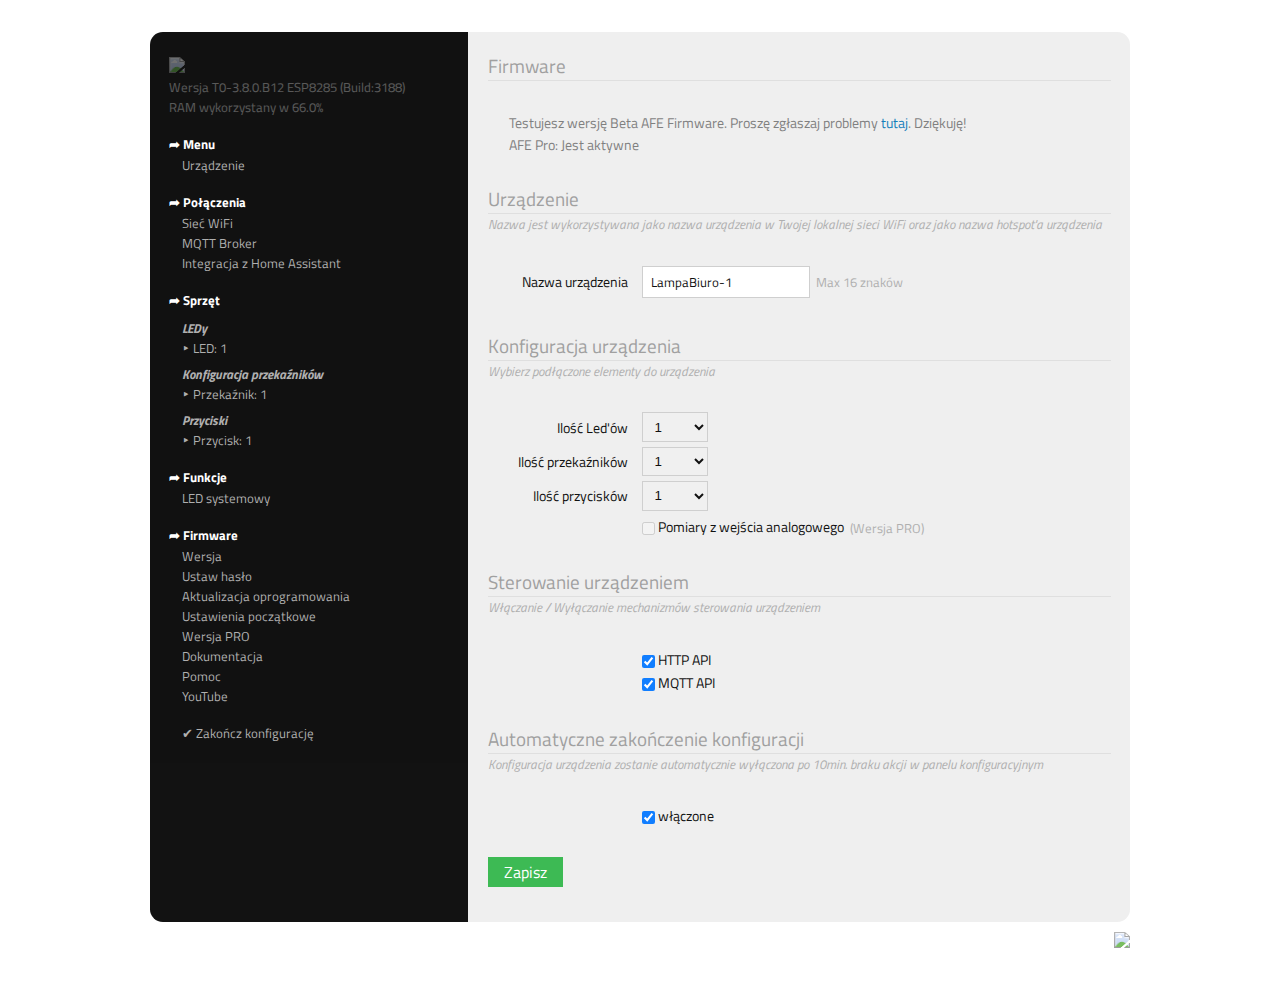
==== UI/test.html @ cea55e28 "next iteration" ====
<!doctype html>
<html lang="pl">

<head>
    <meta charset="utf-8">
    <meta http-equiv="refresh" content="610; url=/">
    <title>AFE : LampaBiuro-1</title>
    <link href="https://fonts.googleapis.com/css2?family=Titillium+Web&display=swap" rel="stylesheet">
    <style>
        html {
            background: url(http://api.smartnydom.pl/images/background-3.8.0.webp) no-repeat center center fixed;
            -webkit-background-size: cover;
            -moz-background-size: cover;
            -o-background-size: cover;
            background-size: cover
        }

        .l,
        .r {
            margin: 0;
            padding: 1.2em 1.2em 2.2em 1.2em;
            display: table-cell
        }

        .ltit,
        body {
            margin: auto
        }

        .b,
        .itm a,
        a {
            text-decoration: none
        }

        body {
            padding: 2em;
            max-width: 980px
        }

        .c {
            display: table;
            width: 100%;
            margin-bottom: .5em
        }

        .m {
            text-decoration: none;
            padding-left: 1.5em;
            color: #777;
            font-size: 0.9em
        }

        .l {
            width: 280px;
            background: #000;
            color: #fff;
            border-top-left-radius: .8em;
            border-bottom-left-radius: .8em;
            opacity: .93
        }

        .r {
            background: #eee;
            border-top-right-radius: .8em;
            border-bottom-right-radius: .8em;
            opacity: .93
        }

        a,
        button,
        h1,
        h3,
        h4,
        input,
        label,
        li,
        p,
        span,
        small,
        code {
            font-family: 'Titillium Web', sans-serif
        }

        h4 {
            font-size: .8em;
            margin-bottom: 1px
        }

        .lst {
            list-style: none;
            margin: 0;
            padding: 0
        }

        .itm a,
        .itm i {
            display: block;
            white-space: nowrap;
            padding: 0 1em;
            color: #aaa;
            font-size: .8em
        }

        .itm i {
            font-weight: 700;
            padding-top: .5em
        }

        .cf label,
        .hint,
        input,
        select {
            display: inline-block;
            vertical-align: middle
        }

        .itm a:focus,
        .itm a:hover {
            background-color: #aaa;
            text-decoration: none;
            padding: 0 1.5em;
            color: #000
        }

        .ci {
            margin-bottom: 1em
        }

        .ci h1 {
            color: #999;
            border-bottom: 1px solid #ddd;
            font-size: 1.2em;
            font-weight: 500;
            margin: 0
        }

        .ci .cd {
            color: #aaa;
            font-size: 80%;
            font-style: italic;
            margin-bottom: 2em;
            margin-top: 0
        }

        .cm {
            color: #999;
            font-size: 90%;
            margin: 0 0 20px
        }

        .la {
            margin: 0 .1em;
            padding: .3em 1em;
            color: #fff;
            background: #999;
            font-size: 80%
        }

        .cc label,
        .cf label {
            font-size: .875em
        }

        .lr {
            background: #ca3c3c
        }

        .bs,
        .lg {
            background: #2fb548
        }

        fieldset {
            margin: 0;
            padding: .35em 0 .75em;
            border: 0
        }

        .cf {
            margin-bottom: .3em
        }

        .cc {
            margin: 0 0 .1em 9.4em
        }

        .cf label {
            text-align: right;
            width: 10em;
            margin: 0 1em 0 0
        }

        input,
        select {
            padding: .4em .6em;
            border: 1px solid #ccc;
            box-sizing: border-box
        }

        .hint {
            padding-left: .5em;
            color: #aaa;
            font-size: 80%
        }

        .b {
            font-size: 100%;
            padding: .2em 1em;
            border: 1px solid #999;
            border: transparent;
            color: #fff
        }

        .be {
            background: #ca3c3c
        }

        .bw {
            background: #df7514
        }

        .bc {
            background: #42b8dd
        }

        .b:focus,
        .b:hover {
            background-image: -webkit-linear-gradient(transparent, rgba(0, 0, 0, .05) 40%, rgba(0, 0, 0, .1));
            background-image: linear-gradient(transparent, rgba(0, 0, 0, .05) 40%, rgba(0, 0, 0, .1))
        }
    </style>
</head>

<body>
    <div class="c">
        <div class="l"><img style="opacity:.4" src="http://api.smartnydom.pl/images/afe-logo.png"><br><small
                style="opacity:.3">Wersja T0-3.8.0.B12 ESP8285 (Build:3188)<br>RAM wykorzystany w 66.0%</small>
                
            <ul class="lst"></ul>
            <h4>&#10150; Menu</h4>
            <ul class="lst">
                <li class="itm"><a href="/?o=1">Urządzenie</a></li>
            </ul>
            <h4>&#10150; Połączenia</h4>
            <ul class="lst">
                <li class="itm"><a href="/?o=2">Sieć WiFi</a></li>
                <li class="itm"><a href="/?o=3">MQTT Broker</a></li>
                <li class="itm"><a href="/?o=46">Integracja z Home Assistant</a></li>
            </ul>
            <h4>&#10150; Sprzęt</h4>
            <ul class="lst">
                <li class="itm"><i>LEDy</i></li>
                <li class="itm"><a href="/?o=6&i=0">&#8227; LED: 1</a></li>
                <li class="itm"><i>Konfiguracja przekaźników</i></li>
                <li class="itm"><a href="/?o=8&i=0">&#8227; Przekaźnik: 1</a></li>
                <li class="itm"><i>Przyciski</i></li>
                <li class="itm"><a href="/?o=9&i=0">&#8227; Przycisk: 1</a></li>
            </ul>
            <h4>&#10150; Funkcje</h4>
            <ul class="lst">
                <li class="itm"><a href="/?o=7">LED systemowy</a></li>
            </ul>
            <h4>&#10150; Firmware</h4>
            <ul class="lst">
                <li class="itm"><a href="/?o=45">Wersja</a></li>
                <li class="itm"><a href="/?o=10">Ustaw hasło</a></li>
                <li class="itm"><a href="/?o=20">Aktualizacja oprogramowania</a></li>
                <li class="itm"><a href="/?o=16">Ustawienia początkowe</a></li>
                <li class="itm"><a href="/?o=11">Wersja PRO</a></li>
                <li class="itm"><a href="https://afe.smartnydom.pl">Dokumentacja</a></li>
                <li class="itm"><a href="https://www.smartnydom.pl/forum/afe-firmware/">Pomoc</a></li>
                <li class="itm"><a href="https://afe.yt.pl.smartnydom.pl">YouTube</a></li>
            </ul>
            <h4></h4>
            <ul class="lst">
                <li class="itm"><a href="/?o=15">&#10004; Zakończ konfigurację</a></li>
            </ul>
        </div>
        <div class="r">
            <form method="post" action="/?c=1&o=1">
                <div class="ci">
                    <h1>Firmware</h1>
                    <p class="cd"></p>
                    <fieldset>
                        <ul class="lst">
                            <li class="m">Testujesz wersj&#281; Beta AFE Firmware. Prosz&#281; zg&#322;aszaj problemy <a
                                    style="color:#0475b6"
                                    href="https://www.smartnydom.pl/forum/afe-firmware/">tutaj</a>. Dzi&#281;kuj&#281;!
                            </li>
                            <li class="m">AFE Pro: Jest aktywne</li>
                        </ul>
                    </fieldset>
                </div>
                <div class="ci">
                    <h1>Urządzenie</h1>
                    <p class="cd">Nazwa jest wykorzystywana jako nazwa urządzenia w Twojej lokalnej sieci WiFi oraz jako
                        nazwa hotspot'a urządzenia</p>
                    <fieldset>
                        <div class="cf"><label>Nazwa urządzenia</label><input name="n" type="text" maxlength="16"
                                value="LampaBiuro-1"><span class="hint">Max 16 znaków</span></div>
                    </fieldset>
                </div>
                <div class="ci">
                    <h1>Konfiguracja urządzenia</h1>
                    <p class="cd">Wybierz podłączone elementy do urządzenia</p>
                    <fieldset>
                        <div class="cf"><label>Ilość Led'ów</label><select name="l">
                                <option value="0">Brak</option>
                                <option value="1" selected="selected">1</option>
                                <option value="2">2</option>
                            </select></div>
                        <div class="cf"><label>Ilość przekaźników</label><select name="r">
                                <option value="0">Brak</option>
                                <option value="1" selected="selected">1</option>
                            </select></div>
                        <div class="cf"><label>Ilość przycisków</label><select name="s">
                                <option value="0">Brak</option>
                                <option value="1" selected="selected">1</option>
                                <option value="2">2</option>
                                <option value="3">3</option>
                                <option value="4">4</option>
                            </select></div>
                        <div class="cc"><label><input name="ad" type="checkbox" value="1" disabled="disabled">Pomiary z
                                wejścia analogowego</label><span class="hint">(Wersja PRO)</span></div>
                    </fieldset>
                </div>
                <div class="ci">
                    <h1>Sterowanie urządzeniem</h1>
                    <p class="cd">Włączanie / Wyłączanie mechanizmów sterowania urządzeniem</p>
                    <fieldset>
                        <div class="cc"><label><input name="h" type="checkbox" value="1" checked="checked">HTTP
                                API</label></div>
                        <div class="cc"><label><input name="m" type="checkbox" value="1" checked="checked">MQTT
                                API</label></div>
                    </fieldset>
                </div>
                <div class="ci">
                    <h1>Automatyczne zakończenie konfiguracji</h1>
                    <p class="cd">Konfiguracja urządzenia zostanie automatycznie wyłączona po 10min. braku akcji w
                        panelu konfiguracyjnym</p>
                    <fieldset>
                        <div class="cc"><label><input name="al" type="checkbox" value="1"
                                    checked="checked">włączone</label></div>
                    </fieldset>
                </div><input type="submit" class="b bs" value="Zapisz">
            </form>
        </div>
    </div>
    <div style="text-align: right;"><a href="https://smartnydom.pl"><img style="opacity:.8;"
                src="http://api.smartnydom.pl/images/smartnydom.png" /></a></div>
</body>

</html>
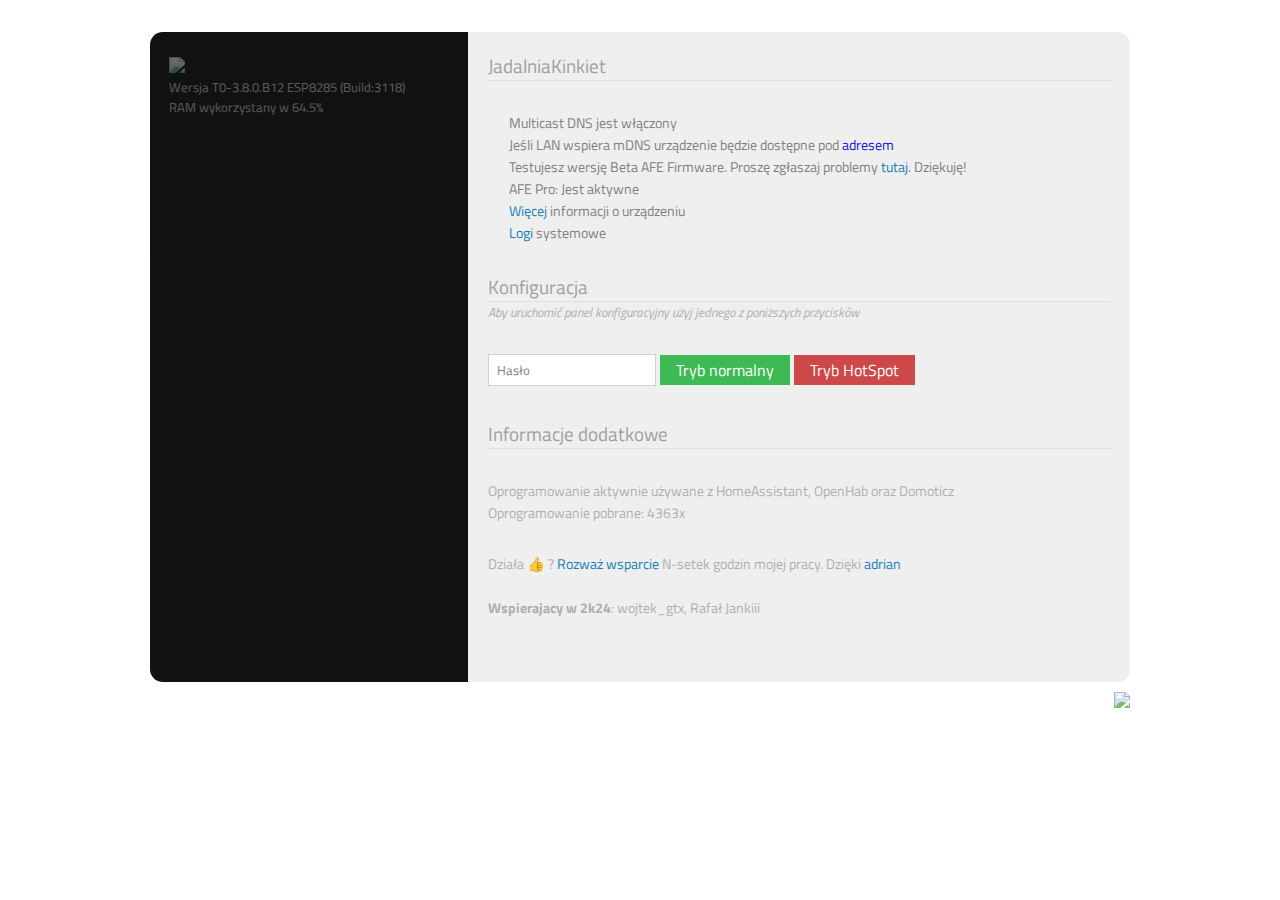
==== commit 29f82196: "new UI elements" ====
--- a/UI/test.html
+++ b/UI/test.html
@@ -3,8 +3,7 @@
 
 <head>
     <meta charset="utf-8">
-    <meta http-equiv="refresh" content="610; url=/">
-    <title>AFE : LampaBiuro-1</title>
+    <title>AFE : JadalniaKinkiet</title>
     <link href="https://fonts.googleapis.com/css2?family=Titillium+Web&display=swap" rel="stylesheet">
     <style>
         html {
@@ -235,116 +234,49 @@
 <body>
     <div class="c">
         <div class="l"><img style="opacity:.4" src="http://api.smartnydom.pl/images/afe-logo.png"><br><small
-                style="opacity:.3">Wersja T0-3.8.0.B12 ESP8285 (Build:3188)<br>RAM wykorzystany w 66.0%</small>
-                
-            <ul class="lst"></ul>
-            <h4>&#10150; Menu</h4>
-            <ul class="lst">
-                <li class="itm"><a href="/?o=1">Urządzenie</a></li>
-            </ul>
-            <h4>&#10150; Połączenia</h4>
-            <ul class="lst">
-                <li class="itm"><a href="/?o=2">Sieć WiFi</a></li>
-                <li class="itm"><a href="/?o=3">MQTT Broker</a></li>
-                <li class="itm"><a href="/?o=46">Integracja z Home Assistant</a></li>
-            </ul>
-            <h4>&#10150; Sprzęt</h4>
-            <ul class="lst">
-                <li class="itm"><i>LEDy</i></li>
-                <li class="itm"><a href="/?o=6&i=0">&#8227; LED: 1</a></li>
-                <li class="itm"><i>Konfiguracja przekaźników</i></li>
-                <li class="itm"><a href="/?o=8&i=0">&#8227; Przekaźnik: 1</a></li>
-                <li class="itm"><i>Przyciski</i></li>
-                <li class="itm"><a href="/?o=9&i=0">&#8227; Przycisk: 1</a></li>
-            </ul>
-            <h4>&#10150; Funkcje</h4>
-            <ul class="lst">
-                <li class="itm"><a href="/?o=7">LED systemowy</a></li>
-            </ul>
-            <h4>&#10150; Firmware</h4>
-            <ul class="lst">
-                <li class="itm"><a href="/?o=45">Wersja</a></li>
-                <li class="itm"><a href="/?o=10">Ustaw hasło</a></li>
-                <li class="itm"><a href="/?o=20">Aktualizacja oprogramowania</a></li>
-                <li class="itm"><a href="/?o=16">Ustawienia początkowe</a></li>
-                <li class="itm"><a href="/?o=11">Wersja PRO</a></li>
-                <li class="itm"><a href="https://afe.smartnydom.pl">Dokumentacja</a></li>
-                <li class="itm"><a href="https://www.smartnydom.pl/forum/afe-firmware/">Pomoc</a></li>
-                <li class="itm"><a href="https://afe.yt.pl.smartnydom.pl">YouTube</a></li>
-            </ul>
-            <h4></h4>
-            <ul class="lst">
-                <li class="itm"><a href="/?o=15">&#10004; Zakończ konfigurację</a></li>
-            </ul>
-        </div>
+                style="opacity:.3">Wersja T0-3.8.0.B12 ESP8285 (Build:3118)<br>RAM wykorzystany w 64.5%</small></div>
         <div class="r">
-            <form method="post" action="/?c=1&o=1">
-                <div class="ci">
-                    <h1>Firmware</h1>
-                    <p class="cd"></p>
-                    <fieldset>
-                        <ul class="lst">
-                            <li class="m">Testujesz wersj&#281; Beta AFE Firmware. Prosz&#281; zg&#322;aszaj problemy <a
-                                    style="color:#0475b6"
-                                    href="https://www.smartnydom.pl/forum/afe-firmware/">tutaj</a>. Dzi&#281;kuj&#281;!
-                            </li>
-                            <li class="m">AFE Pro: Jest aktywne</li>
-                        </ul>
-                    </fieldset>
-                </div>
-                <div class="ci">
-                    <h1>Urządzenie</h1>
-                    <p class="cd">Nazwa jest wykorzystywana jako nazwa urządzenia w Twojej lokalnej sieci WiFi oraz jako
-                        nazwa hotspot'a urządzenia</p>
-                    <fieldset>
-                        <div class="cf"><label>Nazwa urządzenia</label><input name="n" type="text" maxlength="16"
-                                value="LampaBiuro-1"><span class="hint">Max 16 znaków</span></div>
-                    </fieldset>
-                </div>
-                <div class="ci">
-                    <h1>Konfiguracja urządzenia</h1>
-                    <p class="cd">Wybierz podłączone elementy do urządzenia</p>
-                    <fieldset>
-                        <div class="cf"><label>Ilość Led'ów</label><select name="l">
-                                <option value="0">Brak</option>
-                                <option value="1" selected="selected">1</option>
-                                <option value="2">2</option>
-                            </select></div>
-                        <div class="cf"><label>Ilość przekaźników</label><select name="r">
-                                <option value="0">Brak</option>
-                                <option value="1" selected="selected">1</option>
-                            </select></div>
-                        <div class="cf"><label>Ilość przycisków</label><select name="s">
-                                <option value="0">Brak</option>
-                                <option value="1" selected="selected">1</option>
-                                <option value="2">2</option>
-                                <option value="3">3</option>
-                                <option value="4">4</option>
-                            </select></div>
-                        <div class="cc"><label><input name="ad" type="checkbox" value="1" disabled="disabled">Pomiary z
-                                wejścia analogowego</label><span class="hint">(Wersja PRO)</span></div>
-                    </fieldset>
-                </div>
-                <div class="ci">
-                    <h1>Sterowanie urządzeniem</h1>
-                    <p class="cd">Włączanie / Wyłączanie mechanizmów sterowania urządzeniem</p>
-                    <fieldset>
-                        <div class="cc"><label><input name="h" type="checkbox" value="1" checked="checked">HTTP
-                                API</label></div>
-                        <div class="cc"><label><input name="m" type="checkbox" value="1" checked="checked">MQTT
-                                API</label></div>
-                    </fieldset>
-                </div>
-                <div class="ci">
-                    <h1>Automatyczne zakończenie konfiguracji</h1>
-                    <p class="cd">Konfiguracja urządzenia zostanie automatycznie wyłączona po 10min. braku akcji w
-                        panelu konfiguracyjnym</p>
-                    <fieldset>
-                        <div class="cc"><label><input name="al" type="checkbox" value="1"
-                                    checked="checked">włączone</label></div>
-                    </fieldset>
-                </div><input type="submit" class="b bs" value="Zapisz">
-            </form>
+            <div class="ci">
+                <h1>JadalniaKinkiet</h1>
+                <p class="cd"></p>
+                <fieldset>
+                    <ul class="lst">
+                        <li class="m">Multicast DNS jest włączony</li>
+                        <li class="m">Jeśli LAN wspiera mDNS urządzenie będzie dostępne pod <a target="_blank"
+                                href="http://afe-4C4eEB3b-D69d9Dd6.local">adresem</a></li>
+                        <li class="m">Testujesz wersj&#281; Beta AFE Firmware. Prosz&#281; zg&#322;aszaj problemy <a
+                                style="color:#0475b6" href="https://www.smartnydom.pl/forum/afe-firmware/">tutaj</a>.
+                            Dzi&#281;kuj&#281;!</li>
+                        <li class="m">AFE Pro: Jest aktywne</li>
+                        <li class="m"><a style="color:#0475b6" href="/?o=47">Więcej</a> informacji o urządzeniu</li>
+                        <li class="m"><a style="color:#0475b6" href="/?o=50">Logi</a> systemowe</li>
+                    </ul>
+                </fieldset>
+            </div>
+            <div class="ci">
+                <h1>Konfiguracja</h1>
+                <p class="cd">Aby uruchomić panel konfiguracyjny użyj jednego z poniższych przycisków</p>
+                <fieldset>
+                    <form method="post">
+                        <div class="cf"><input name="p" type="password" placeholder="Hasło"> <input type="submit"
+                                class="b bs" value="Tryb normalny" formaction="/?o=0&i=1" /> <input type="submit"
+                                class="b be" value="Tryb HotSpot" formaction="/?o=0&i=2" /></div>
+                    </form>
+                </fieldset>
+            </div>
+            <div class="ci">
+                <h1>Informacje dodatkowe</h1>
+                <p class="cd"></p>
+                <fieldset>
+                    <p style="color:#aaa;font-size:.9em;margin:0 0 2em 0">Oprogramowanie aktywnie u&#380;ywane z
+                        HomeAssistant, OpenHab oraz Domoticz<br>Oprogramowanie pobrane: 4363x</p>
+                    <p style="color:#aaa;font-size:.9em;margin:0">Dzia&#322;a &#128077; ? <a style="color:#0475b6"
+                            href="https://s.smartnydom.pl/r/wsparcie">Rozwa&#380; wsparcie</a> N-setek godzin mojej
+                        pracy. Dzi&#281;ki <a style="color:#0475b6"
+                            href="https://afe.smartnydom.pl/pl/postawowe-informacje/o-autorze">adrian</a><br><br><strong>Wspierajacy
+                            w 2k24</strong>: wojtek_gtx, Rafa&#322; Jankiii</p>
+                </fieldset>
+            </div>
         </div>
     </div>
     <div style="text-align: right;"><a href="https://smartnydom.pl"><img style="opacity:.8;"
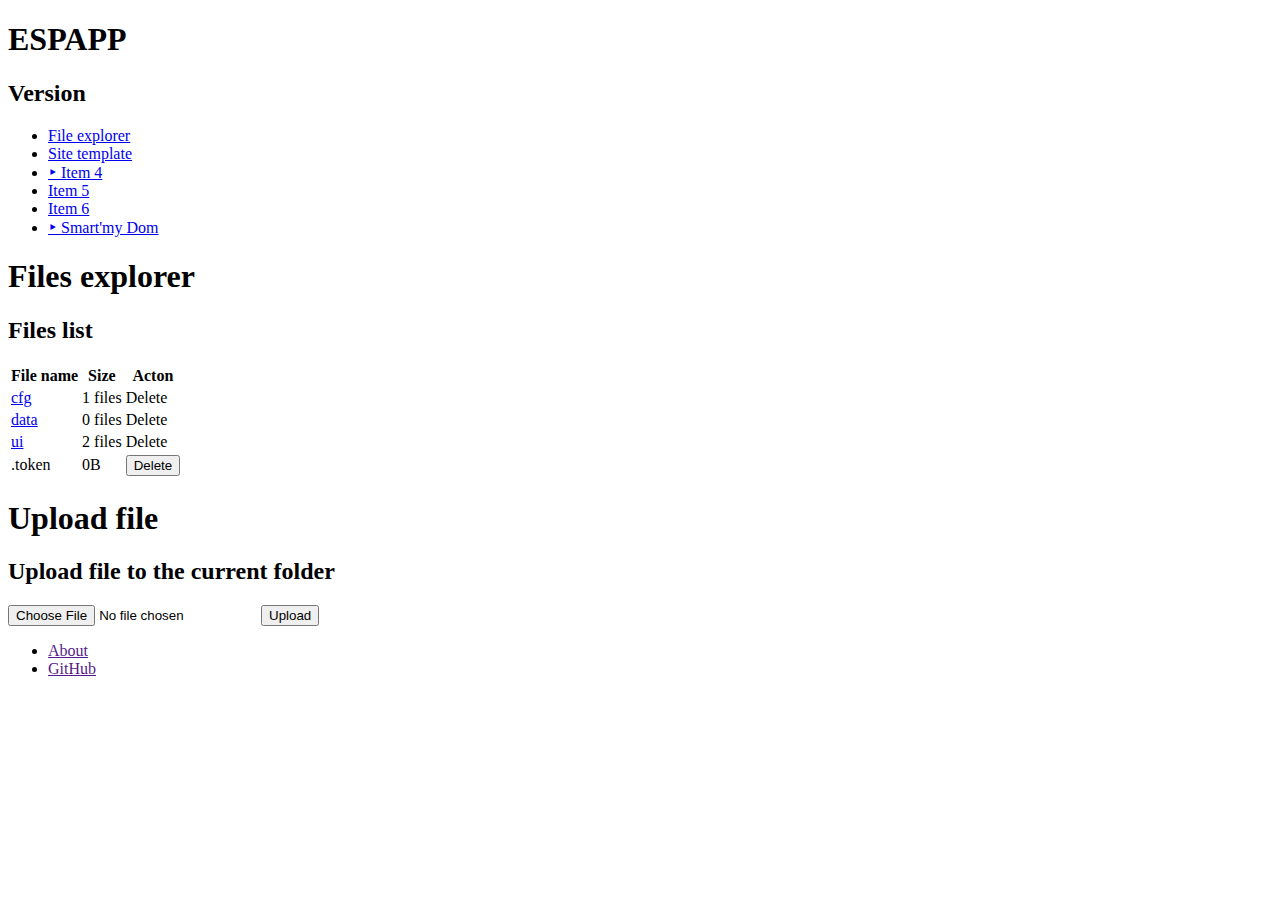
==== commit 4943964b: "add new CSS" ====
--- a/UI/test.html
+++ b/UI/test.html
@@ -3,284 +3,101 @@
 
 <head>
     <meta charset="utf-8">
-    <title>AFE : JadalniaKinkiet</title>
-    <link href="https://fonts.googleapis.com/css2?family=Titillium+Web&display=swap" rel="stylesheet">
-    <style>
-        html {
-            background: url(http://api.smartnydom.pl/images/background-3.8.0.webp) no-repeat center center fixed;
-            -webkit-background-size: cover;
-            -moz-background-size: cover;
-            -o-background-size: cover;
-            background-size: cover
-        }
-
-        .l,
-        .r {
-            margin: 0;
-            padding: 1.2em 1.2em 2.2em 1.2em;
-            display: table-cell
-        }
-
-        .ltit,
-        body {
-            margin: auto
-        }
-
-        .b,
-        .itm a,
-        a {
-            text-decoration: none
-        }
-
-        body {
-            padding: 2em;
-            max-width: 980px
-        }
-
-        .c {
-            display: table;
-            width: 100%;
-            margin-bottom: .5em
-        }
-
-        .m {
-            text-decoration: none;
-            padding-left: 1.5em;
-            color: #777;
-            font-size: 0.9em
-        }
-
-        .l {
-            width: 280px;
-            background: #000;
-            color: #fff;
-            border-top-left-radius: .8em;
-            border-bottom-left-radius: .8em;
-            opacity: .93
-        }
-
-        .r {
-            background: #eee;
-            border-top-right-radius: .8em;
-            border-bottom-right-radius: .8em;
-            opacity: .93
-        }
-
-        a,
-        button,
-        h1,
-        h3,
-        h4,
-        input,
-        label,
-        li,
-        p,
-        span,
-        small,
-        code {
-            font-family: 'Titillium Web', sans-serif
-        }
-
-        h4 {
-            font-size: .8em;
-            margin-bottom: 1px
-        }
-
-        .lst {
-            list-style: none;
-            margin: 0;
-            padding: 0
-        }
-
-        .itm a,
-        .itm i {
-            display: block;
-            white-space: nowrap;
-            padding: 0 1em;
-            color: #aaa;
-            font-size: .8em
-        }
-
-        .itm i {
-            font-weight: 700;
-            padding-top: .5em
-        }
-
-        .cf label,
-        .hint,
-        input,
-        select {
-            display: inline-block;
-            vertical-align: middle
-        }
-
-        .itm a:focus,
-        .itm a:hover {
-            background-color: #aaa;
-            text-decoration: none;
-            padding: 0 1.5em;
-            color: #000
-        }
-
-        .ci {
-            margin-bottom: 1em
-        }
-
-        .ci h1 {
-            color: #999;
-            border-bottom: 1px solid #ddd;
-            font-size: 1.2em;
-            font-weight: 500;
-            margin: 0
-        }
-
-        .ci .cd {
-            color: #aaa;
-            font-size: 80%;
-            font-style: italic;
-            margin-bottom: 2em;
-            margin-top: 0
-        }
-
-        .cm {
-            color: #999;
-            font-size: 90%;
-            margin: 0 0 20px
-        }
-
-        .la {
-            margin: 0 .1em;
-            padding: .3em 1em;
-            color: #fff;
-            background: #999;
-            font-size: 80%
-        }
-
-        .cc label,
-        .cf label {
-            font-size: .875em
-        }
-
-        .lr {
-            background: #ca3c3c
-        }
-
-        .bs,
-        .lg {
-            background: #2fb548
-        }
-
-        fieldset {
-            margin: 0;
-            padding: .35em 0 .75em;
-            border: 0
-        }
-
-        .cf {
-            margin-bottom: .3em
-        }
-
-        .cc {
-            margin: 0 0 .1em 9.4em
-        }
-
-        .cf label {
-            text-align: right;
-            width: 10em;
-            margin: 0 1em 0 0
-        }
-
-        input,
-        select {
-            padding: .4em .6em;
-            border: 1px solid #ccc;
-            box-sizing: border-box
-        }
-
-        .hint {
-            padding-left: .5em;
-            color: #aaa;
-            font-size: 80%
-        }
-
-        .b {
-            font-size: 100%;
-            padding: .2em 1em;
-            border: 1px solid #999;
-            border: transparent;
-            color: #fff
-        }
-
-        .be {
-            background: #ca3c3c
-        }
-
-        .bw {
-            background: #df7514
-        }
-
-        .bc {
-            background: #42b8dd
-        }
-
-        .b:focus,
-        .b:hover {
-            background-image: -webkit-linear-gradient(transparent, rgba(0, 0, 0, .05) 40%, rgba(0, 0, 0, .1));
-            background-image: linear-gradient(transparent, rgba(0, 0, 0, .05) 40%, rgba(0, 0, 0, .1))
-        }
-    </style>
+    <meta name="viewport" content="width=device-width, initial-scale=1.0">
+    <title>ESP Device</title>
+    <link rel="stylesheet" href="/css?name=pure-min.css.gz">
+    <link rel="stylesheet" href="/css?name=layout.css.gz">
 </head>
 
 <body>
-    <div class="c">
-        <div class="l"><img style="opacity:.4" src="http://api.smartnydom.pl/images/afe-logo.png"><br><small
-                style="opacity:.3">Wersja T0-3.8.0.B12 ESP8285 (Build:3118)<br>RAM wykorzystany w 64.5%</small></div>
-        <div class="r">
-            <div class="ci">
-                <h1>JadalniaKinkiet</h1>
-                <p class="cd"></p>
-                <fieldset>
-                    <ul class="lst">
-                        <li class="m">Multicast DNS jest włączony</li>
-                        <li class="m">Jeśli LAN wspiera mDNS urządzenie będzie dostępne pod <a target="_blank"
-                                href="http://afe-4C4eEB3b-D69d9Dd6.local">adresem</a></li>
-                        <li class="m">Testujesz wersj&#281; Beta AFE Firmware. Prosz&#281; zg&#322;aszaj problemy <a
-                                style="color:#0475b6" href="https://www.smartnydom.pl/forum/afe-firmware/">tutaj</a>.
-                            Dzi&#281;kuj&#281;!</li>
-                        <li class="m">AFE Pro: Jest aktywne</li>
-                        <li class="m"><a style="color:#0475b6" href="/?o=47">Więcej</a> informacji o urządzeniu</li>
-                        <li class="m"><a style="color:#0475b6" href="/?o=50">Logi</a> systemowe</li>
+    <div id="layout" class="pure-g">
+        <div class="sidebar pure-u-1 pure-u-md-1-4">
+            <div class="header">
+                <h1 class="brand-title">ESPAPP</h1>
+                <h2 class="brand-tagline">Version</h2>
+                <nav class="nav">
+                    <ul class="nav-list">
+                        <li class="nav-item"><a class="pure-button" href="/?site=0&">File explorer</a></li>
+                        <li class="nav-item"><a class="pure-button" href="/?site=1&">Site template</a></li>
+                        <li class="nav-item"><a class="pure-button" href="/?site=2&cmd=1&">&#8227; Item 4</a></li>
+                        <li class="nav-item"><a class="pure-button" href="/?site=3&cmd=1&action=1&">Item 5</a></li>
+                        <li class="nav-item"><a class="pure-button" href="/?site=4&cmd=1&action=1&option=1&">Item 6</a>
+                        </li>
+                        <li class="nav-item"><a class="pure-button" href="https://www.smartnydom.pl">&#8227; Smart'my
+                                Dom</a></li>
                     </ul>
-                </fieldset>
+                </nav>
             </div>
-            <div class="ci">
-                <h1>Konfiguracja</h1>
-                <p class="cd">Aby uruchomić panel konfiguracyjny użyj jednego z poniższych przycisków</p>
-                <fieldset>
-                    <form method="post">
-                        <div class="cf"><input name="p" type="password" placeholder="Hasło"> <input type="submit"
-                                class="b bs" value="Tryb normalny" formaction="/?o=0&i=1" /> <input type="submit"
-                                class="b be" value="Tryb HotSpot" formaction="/?o=0&i=2" /></div>
-                    </form>
-                </fieldset>
-            </div>
-            <div class="ci">
-                <h1>Informacje dodatkowe</h1>
-                <p class="cd"></p>
-                <fieldset>
-                    <p style="color:#aaa;font-size:.9em;margin:0 0 2em 0">Oprogramowanie aktywnie u&#380;ywane z
-                        HomeAssistant, OpenHab oraz Domoticz<br>Oprogramowanie pobrane: 4363x</p>
-                    <p style="color:#aaa;font-size:.9em;margin:0">Dzia&#322;a &#128077; ? <a style="color:#0475b6"
-                            href="https://s.smartnydom.pl/r/wsparcie">Rozwa&#380; wsparcie</a> N-setek godzin mojej
-                        pracy. Dzi&#281;ki <a style="color:#0475b6"
-                            href="https://afe.smartnydom.pl/pl/postawowe-informacje/o-autorze">adrian</a><br><br><strong>Wspierajacy
-                            w 2k24</strong>: wojtek_gtx, Rafa&#322; Jankiii</p>
-                </fieldset>
+        </div>
+        <div class="content pure-u-1 pure-u-md-3-4">
+            <div>
+                <div class="posts">
+                    <h1 class="content-subhead">Files explorer</h1>
+                    <section class="post">
+                        <header class="post-header">
+                            <h2 class="post-title">Files list</h2>
+                        </header>
+                        <div class="post-description">
+                            <table class="pure-table pure-table-horizontal">
+                                <tr>
+                                    <th>File name</th>
+                                    <th>Size</th>
+                                    <th>Acton</th>
+                                </tr>
+                                <tr>
+                                    <td><a href="/?site=0&p1=cfg">cfg</a></td>
+                                    <td>1 files</td>
+                                    <td>Delete</td>
+                                </tr>
+                                <tr>
+                                    <td><a href="/?site=0&p1=data">data</a></td>
+                                    <td>0 files</td>
+                                    <td>Delete</td>
+                                </tr>
+                                <tr>
+                                    <td><a href="/?site=0&p1=ui">ui</a></td>
+                                    <td>2 files</td>
+                                    <td>Delete</td>
+                                </tr>
+                                <tr>
+                                    <td>.token</td>
+                                    <td>0B</td>
+                                    <td>
+                                        <form action="/?site=0&cmd=1" method="POST"><input type="hidden" name="f"
+                                                value=".token"><input type="hidden" name="directory" value="/"><button
+                                                class="pure-button pure-button-primary" type="submit">Delete</button>
+                                        </form>
+                                    </td>
+                                </tr>
+                            </table>
+                        </div>
+                    </section>
+                </div>
+                <div class="posts">
+                    <h1 class="content-subhead">Upload file</h1>
+                    <section class="post">
+                        <header class="post-header">
+                            <h2 class="post-title">Upload file to the current folder</h2>
+                        </header>
+                        <div class="post-description">
+                            <form action="/upload?site=0&cmd=0" method="POST" enctype="multipart/form-data"><input
+                                    type="file" name="uploadedFile"><input type="hidden" name="directory"
+                                    value="/"><button class="pure-button pure-button-primary"
+                                    type="submit">Upload</button></form>
+                        </div>
+                    </section>
+                </div>
+                <div class="footer">
+                    <div class="pure-menu pure-menu-horizontal">
+                        <ul>
+                            <li class="pure-menu-item"><a href="" class="pure-menu-link">About</a></li>
+                            <li class="pure-menu-item"><a href="" class="pure-menu-link">GitHub</a></li>
+                        </ul>
+                    </div>
+                </div>
             </div>
         </div>
     </div>
-    <div style="text-align: right;"><a href="https://smartnydom.pl"><img style="opacity:.8;"
-                src="http://api.smartnydom.pl/images/smartnydom.png" /></a></div>
 </body>
 
 </html>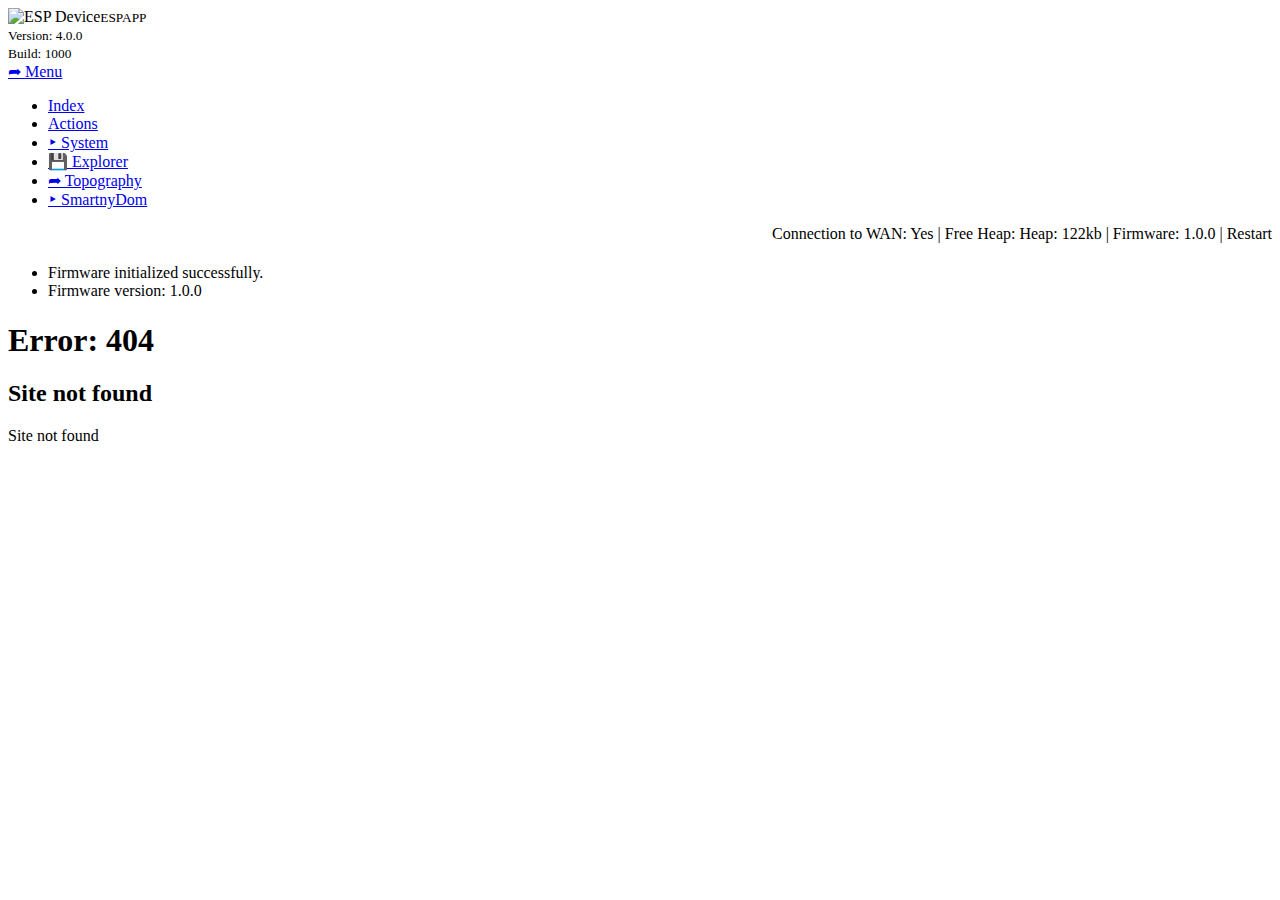
==== commit 63ee9439: "added custom site generation skeleton" ====
--- a/UI/test.html
+++ b/UI/test.html
@@ -4,97 +4,60 @@
 <head>
     <meta charset="utf-8">
     <meta name="viewport" content="width=device-width, initial-scale=1.0">
+    <link href="https://fonts.googleapis.com/css2?family=Titillium+Web&display=swap" rel="stylesheet">
     <title>ESP Device</title>
     <link rel="stylesheet" href="/css?name=pure-min.css.gz">
-    <link rel="stylesheet" href="/css?name=layout.css.gz">
+    <link rel="stylesheet" href="/css?name=layout-v2.css">
+    <link rel="stylesheet" href="/css?name=pure-custom.css">
+    <script src="/js?name=responsive-menu-min.js.gz"></script>
 </head>
 
 <body>
-    <div id="layout" class="pure-g">
-        <div class="sidebar pure-u-1 pure-u-md-1-4">
-            <div class="header">
-                <h1 class="brand-title">ESPAPP</h1>
-                <h2 class="brand-tagline">Version</h2>
-                <nav class="nav">
-                    <ul class="nav-list">
-                        <li class="nav-item"><a class="pure-button" href="/?site=0&">File explorer</a></li>
-                        <li class="nav-item"><a class="pure-button" href="/?site=1&">Site template</a></li>
-                        <li class="nav-item"><a class="pure-button" href="/?site=2&cmd=1&">&#8227; Item 4</a></li>
-                        <li class="nav-item"><a class="pure-button" href="/?site=3&cmd=1&action=1&">Item 5</a></li>
-                        <li class="nav-item"><a class="pure-button" href="/?site=4&cmd=1&action=1&option=1&">Item 6</a>
-                        </li>
-                        <li class="nav-item"><a class="pure-button" href="https://www.smartnydom.pl">&#8227; Smart'my
-                                Dom</a></li>
-                    </ul>
-                </nav>
+    <div id="layout"><a href="#menu" id="menuLink" class="menu-link"><span></span></a>
+        <div id="menu">
+            <header><img src="https://s.smartnydom.pl/i/esp32-firmware" alt="ESP Device"><small>ESPAPP<br>Version:
+                    4.0.0<br>Build: 1000</small></header>
+            <div class="pure-menu"><a class="pure-menu-heading" href="#Menu">&#10150; Menu</a>
+                <ul class="pure-menu-list">
+                    <li class="pure-menu-item"><a href="/?site=1&" class="pure-menu-link">Index</a></li>
+                    <li class="pure-menu-item"><a href="/?site=100&" class="pure-menu-link">Actions</a></li>
+                    <li class="pure-menu-item"><a href="/?site=102&" class="pure-menu-link">&#8227; System</a></li>
+                    <li class="pure-menu-item"><a href="/?site=110&" class="pure-menu-link">&#128190; Explorer</a></li>
+                    <li class="pure-menu-item"><a href="/?site=254&cmd=1&action=1&option=1&"
+                            class="pure-menu-link">&#10150; Topography</a></li>
+                    <li class="pure-menu-item"><a href="https://www.smartnydom.pl" class="pure-menu-link">&#8227;
+                            SmartnyDom</a></li>
+                </ul>
             </div>
         </div>
-        <div class="content pure-u-1 pure-u-md-3-4">
+        <div id="main" class="c">
+            <header style="text-align: right;">Connection to WAN: Yes | Free Heap: Heap: 122kb | Firmware: 1.0.0 | Restart</header>
             <div>
-                <div class="posts">
-                    <h1 class="content-subhead">Files explorer</h1>
-                    <section class="post">
-                        <header class="post-header">
-                            <h2 class="post-title">Files list</h2>
-                        </header>
-                        <div class="post-description">
-                            <table class="pure-table pure-table-horizontal">
-                                <tr>
-                                    <th>File name</th>
-                                    <th>Size</th>
-                                    <th>Acton</th>
-                                </tr>
-                                <tr>
-                                    <td><a href="/?site=0&p1=cfg">cfg</a></td>
-                                    <td>1 files</td>
-                                    <td>Delete</td>
-                                </tr>
-                                <tr>
-                                    <td><a href="/?site=0&p1=data">data</a></td>
-                                    <td>0 files</td>
-                                    <td>Delete</td>
-                                </tr>
-                                <tr>
-                                    <td><a href="/?site=0&p1=ui">ui</a></td>
-                                    <td>2 files</td>
-                                    <td>Delete</td>
-                                </tr>
-                                <tr>
-                                    <td>.token</td>
-                                    <td>0B</td>
-                                    <td>
-                                        <form action="/?site=0&cmd=1" method="POST"><input type="hidden" name="f"
-                                                value=".token"><input type="hidden" name="directory" value="/"><button
-                                                class="pure-button pure-button-primary" type="submit">Delete</button>
-                                        </form>
-                                    </td>
-                                </tr>
-                            </table>
-                        </div>
-                    </section>
-                </div>
-                <div class="posts">
-                    <h1 class="content-subhead">Upload file</h1>
-                    <section class="post">
-                        <header class="post-header">
-                            <h2 class="post-title">Upload file to the current folder</h2>
-                        </header>
-                        <div class="post-description">
-                            <form action="/upload?site=0&cmd=0" method="POST" enctype="multipart/form-data"><input
-                                    type="file" name="uploadedFile"><input type="hidden" name="directory"
-                                    value="/"><button class="pure-button pure-button-primary"
-                                    type="submit">Upload</button></form>
-                        </div>
-                    </section>
-                </div>
-                <div class="footer">
-                    <div class="pure-menu pure-menu-horizontal">
-                        <ul>
-                            <li class="pure-menu-item"><a href="" class="pure-menu-link">About</a></li>
-                            <li class="pure-menu-item"><a href="" class="pure-menu-link">GitHub</a></li>
+                <h1 class="cs"></h1>
+                <section class="s">
+                    <header>
+                        <h2 class="st"></h2>
+                    </header>
+                    <div class="sc">
+                        <ul class="lst">
+                            <li class="m">Firmware initialized successfully.
+                            </li>
+                            <li class="m">Firmware version: 1.0.0
+                            </li>
                         </ul>
                     </div>
-                </div>
+                </section>
+            </div>
+            <div>
+                <h1 class="cs">Error: 404</h1>
+                <section class="s">
+                    <header>
+                        <h2 class="st">Site not found</h2>
+                    </header>
+                    <div class="sc">
+                        <p>Site not found</p>
+                    </div>
+                </section>
             </div>
         </div>
     </div>
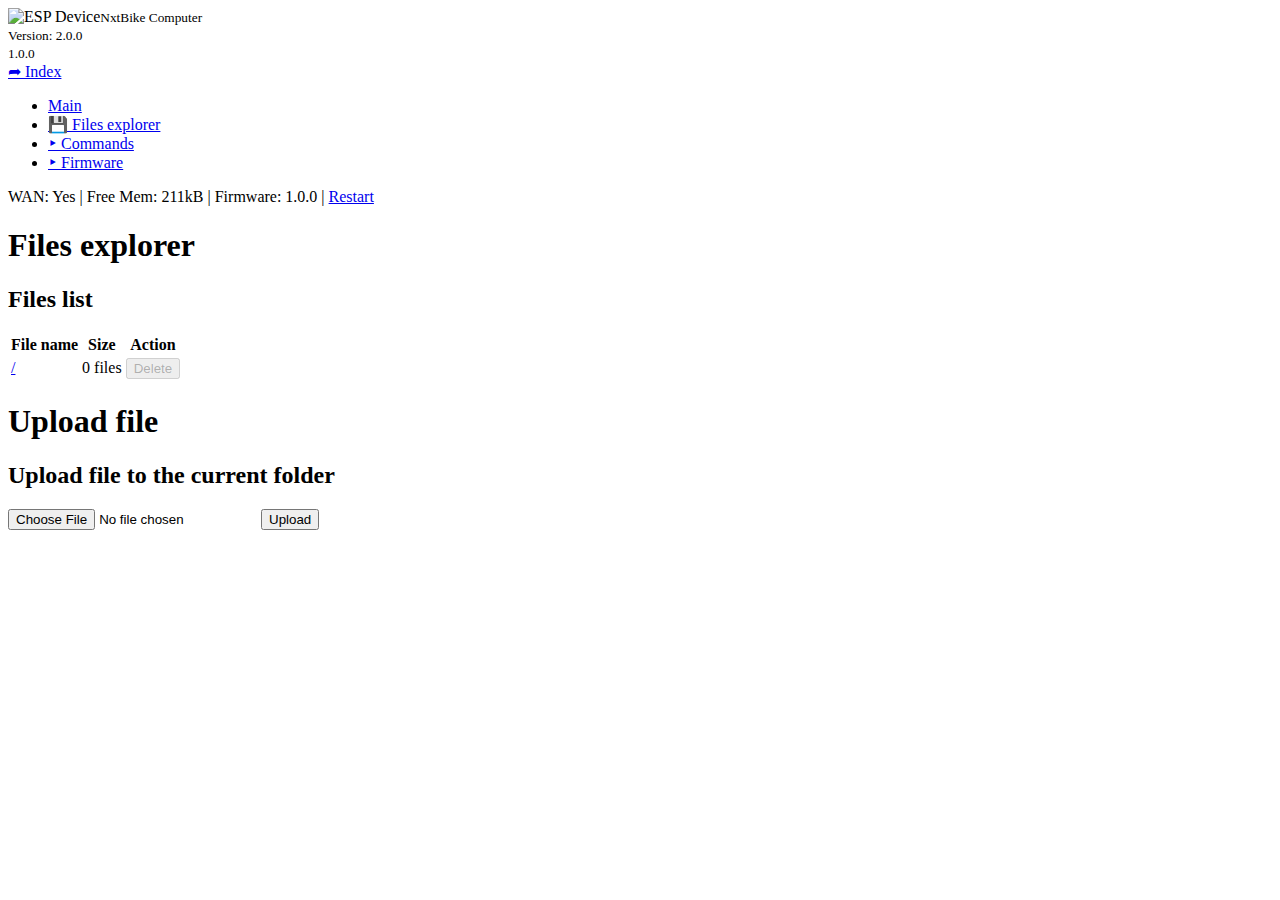
==== commit 5074edd8: "CSS and JS embeding changed" ====
--- a/UI/test.html
+++ b/UI/test.html
@@ -15,47 +15,61 @@
 <body>
     <div id="layout"><a href="#menu" id="menuLink" class="menu-link"><span></span></a>
         <div id="menu">
-            <header><img src="https://s.smartnydom.pl/i/esp32-firmware" alt="ESP Device"><small>ESPAPP<br>Version:
-                    4.0.0<br>Build: 1000</small></header>
-            <div class="pure-menu"><a class="pure-menu-heading" href="#Menu">&#10150; Menu</a>
+            <header><img src="https://s.smartnydom.pl/i/esp32-firmware" alt="ESP Device"><small>NxtBike
+                    Computer<br>Version: 2.0.0<br>1.0.0</small></header>
+            <div class="pure-menu"><a class="pure-menu-heading" href="#Index">&#10150; Index</a>
                 <ul class="pure-menu-list">
-                    <li class="pure-menu-item"><a href="/?site=1&" class="pure-menu-link">Index</a></li>
-                    <li class="pure-menu-item"><a href="/?site=100&" class="pure-menu-link">Actions</a></li>
-                    <li class="pure-menu-item"><a href="/?site=102&" class="pure-menu-link">&#8227; System</a></li>
-                    <li class="pure-menu-item"><a href="/?site=110&" class="pure-menu-link">&#128190; Explorer</a></li>
-                    <li class="pure-menu-item"><a href="/?site=254&cmd=1&action=1&option=1&"
-                            class="pure-menu-link">&#10150; Topography</a></li>
-                    <li class="pure-menu-item"><a href="https://www.smartnydom.pl" class="pure-menu-link">&#8227;
-                            SmartnyDom</a></li>
+                    <li class="pure-menu-item"><a href="/?" class="pure-menu-link">Main</a></li>
+                    <li class="pure-menu-item"><a href="/?site=110&" class="pure-menu-link">&#128190; Files explorer</a>
+                    </li>
+                    <li class="pure-menu-item"><a href="/?site=100&" class="pure-menu-link">&#8227; Commands</a></li>
+                    <li class="pure-menu-item"><a href="/?site=102&" class="pure-menu-link">&#8227; Firmware</a></li>
                 </ul>
             </div>
         </div>
         <div id="main" class="c">
-            <header style="text-align: right;">Connection to WAN: Yes | Free Heap: Heap: 122kb | Firmware: 1.0.0 | Restart</header>
+            <header class="h">WAN: Yes | Free Mem: 211kB | Firmware: 1.0.0 | <a
+                    href="/?site=101&cmd=10&action=2">Restart</a></header>
             <div>
-                <h1 class="cs"></h1>
+                <h1 class="cs">Files explorer</h1>
                 <section class="s">
                     <header>
-                        <h2 class="st"></h2>
+                        <h2 class="st">Files list</h2>
                     </header>
                     <div class="sc">
-                        <ul class="lst">
-                            <li class="m">Firmware initialized successfully.
-                            </li>
-                            <li class="m">Firmware version: 1.0.0
-                            </li>
-                        </ul>
+                        <table class="pure-table pure-table-horizontal">
+                            <thead>
+                                <tr>
+                                    <th>File name</th>
+                                    <th>Size</th>
+                                    <th>Action</th>
+                                </tr>
+                            </thead>
+                            <tbody>
+                                <tr>
+                                    <td><a class="folder" href="/?site=110&p1=/">/</a></td>
+                                    <td>0 files</td>
+                                    <td>
+                                        <form action="/?site=110" method="POST"><input type="hidden" name="d"
+                                                value="/"><button disabled="disabled" name="a" value="4"
+                                                class="button-red pure-button" type="submit">Delete</button></form>
+                                    </td>
+                                </tr>
+                            </tbody>
+                        </table>
                     </div>
                 </section>
             </div>
             <div>
-                <h1 class="cs">Error: 404</h1>
+                <h1 class="cs">Upload file</h1>
                 <section class="s">
                     <header>
-                        <h2 class="st">Site not found</h2>
+                        <h2 class="st">Upload file to the current folder</h2>
                     </header>
                     <div class="sc">
-                        <p>Site not found</p>
+                        <form action="/upload?site=110" method="POST" enctype="multipart/form-data"><input type="file"
+                                name="f"><input type="hidden" name="d" value="srv"><button name="a" value="0"
+                                class="button-green pure-button" type="submit">Upload</button></form>
                     </div>
                 </section>
             </div>
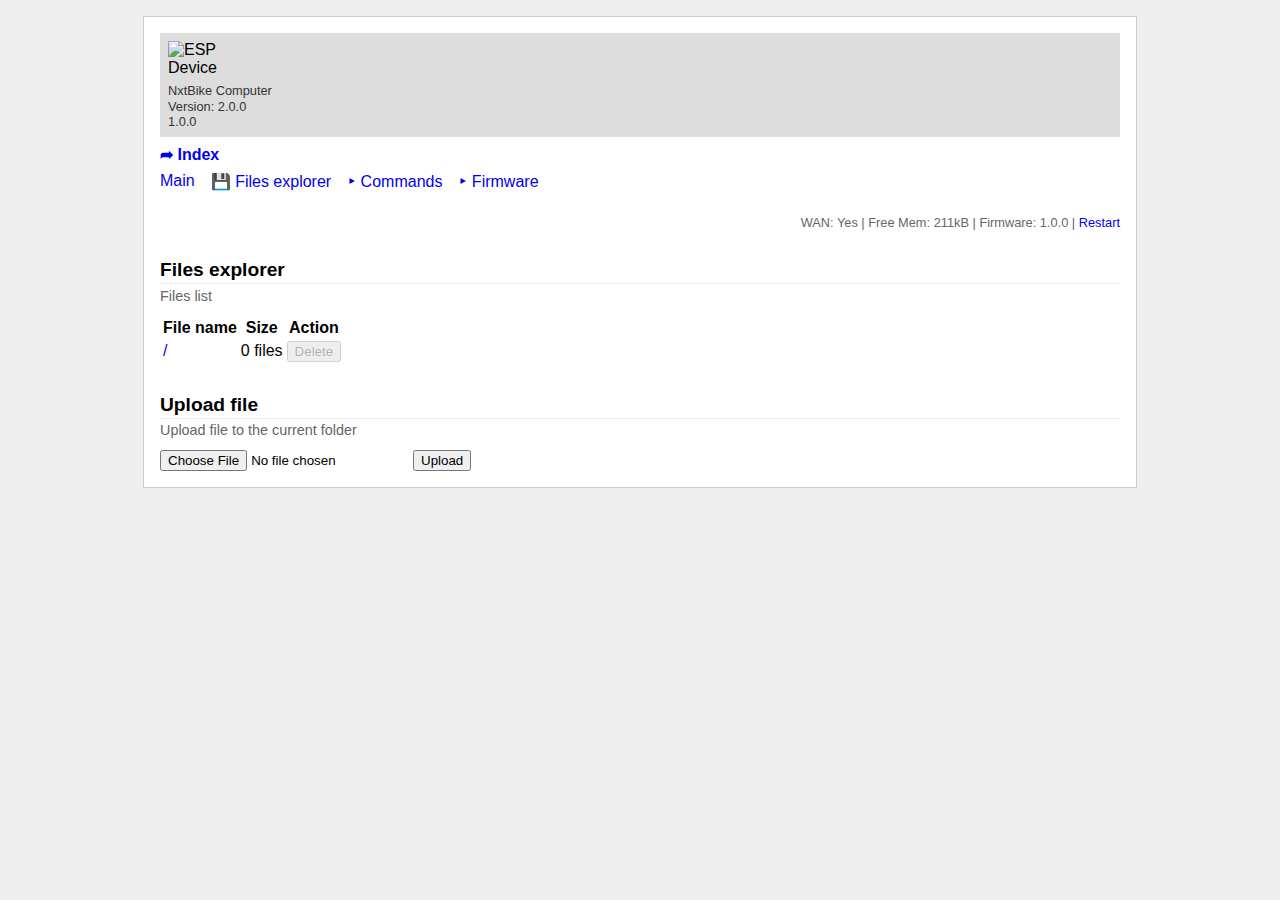
==== commit 2b93c6a7: "CSS" ====
--- a/UI/test.html
+++ b/UI/test.html
@@ -6,9 +6,10 @@
     <meta name="viewport" content="width=device-width, initial-scale=1.0">
     <link href="https://fonts.googleapis.com/css2?family=Titillium+Web&display=swap" rel="stylesheet">
     <title>ESP Device</title>
-    <link rel="stylesheet" href="/css?name=pure-min.css.gz">
-    <link rel="stylesheet" href="/css?name=layout-v2.css">
-    <link rel="stylesheet" href="/css?name=pure-custom.css">
+    <style>
+        body{font-family:sans-serif;margin:0;background:#eee}#layout{max-width:960px;margin:1em auto;padding:1em;background:#fff;border:1px solid #ccc}td a,a{text-decoration:none}#menu{margin-bottom:1em}#menu header{background-color:#ddd;padding:.5em;margin-bottom:.5em}#menu header img{display:block;max-width:100px;margin-bottom:.4em}#menu header small{font-size:.8em;color:#333;display:block;line-height:1.2}.pure-menu-heading{font-weight:700;margin-bottom:.5em}.pure-menu-list{display:flex;list-style:none;padding:0;margin:.5em 0 0;flex-wrap:wrap}.pure-menu-item{margin-right:1em;margin-bottom:.5em}.pure-menu-link{padding:.2em 0}.h{font-size:.8em;color:#666;text-align:right;margin-bottom:1em}h1.cs{margin-top:1.5em;margin-bottom:.2em;font-size:1.2em;border-bottom:1px solid #eee;padding-bottom:.1em}h1.cs+section.s{margin-top:.2em}h2.st{margin-top:0;font-size:.9em;font-weight:normal;color:#666}
+        </style>
+        
     <script src="/js?name=responsive-menu-min.js.gz"></script>
 </head>
 
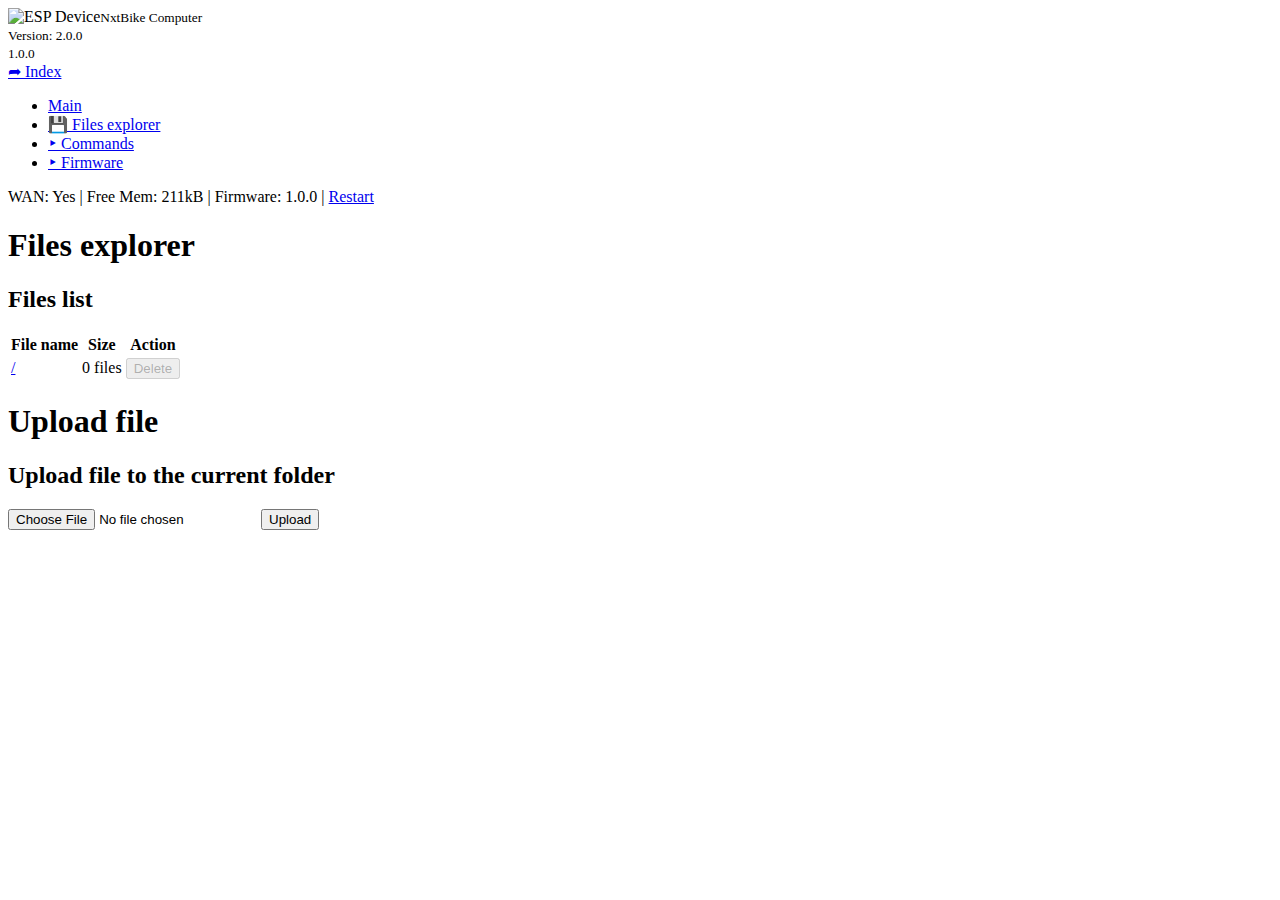
==== commit d2f22293: "ACS" ====
--- a/UI/test.html
+++ b/UI/test.html
@@ -7,7 +7,6 @@
     <link href="https://fonts.googleapis.com/css2?family=Titillium+Web&display=swap" rel="stylesheet">
     <title>ESP Device</title>
     <style>
-        body{font-family:sans-serif;margin:0;background:#eee}#layout{max-width:960px;margin:1em auto;padding:1em;background:#fff;border:1px solid #ccc}td a,a{text-decoration:none}#menu{margin-bottom:1em}#menu header{background-color:#ddd;padding:.5em;margin-bottom:.5em}#menu header img{display:block;max-width:100px;margin-bottom:.4em}#menu header small{font-size:.8em;color:#333;display:block;line-height:1.2}.pure-menu-heading{font-weight:700;margin-bottom:.5em}.pure-menu-list{display:flex;list-style:none;padding:0;margin:.5em 0 0;flex-wrap:wrap}.pure-menu-item{margin-right:1em;margin-bottom:.5em}.pure-menu-link{padding:.2em 0}.h{font-size:.8em;color:#666;text-align:right;margin-bottom:1em}h1.cs{margin-top:1.5em;margin-bottom:.2em;font-size:1.2em;border-bottom:1px solid #eee;padding-bottom:.1em}h1.cs+section.s{margin-top:.2em}h2.st{margin-top:0;font-size:.9em;font-weight:normal;color:#666}
         </style>
         
     <script src="/js?name=responsive-menu-min.js.gz"></script>
